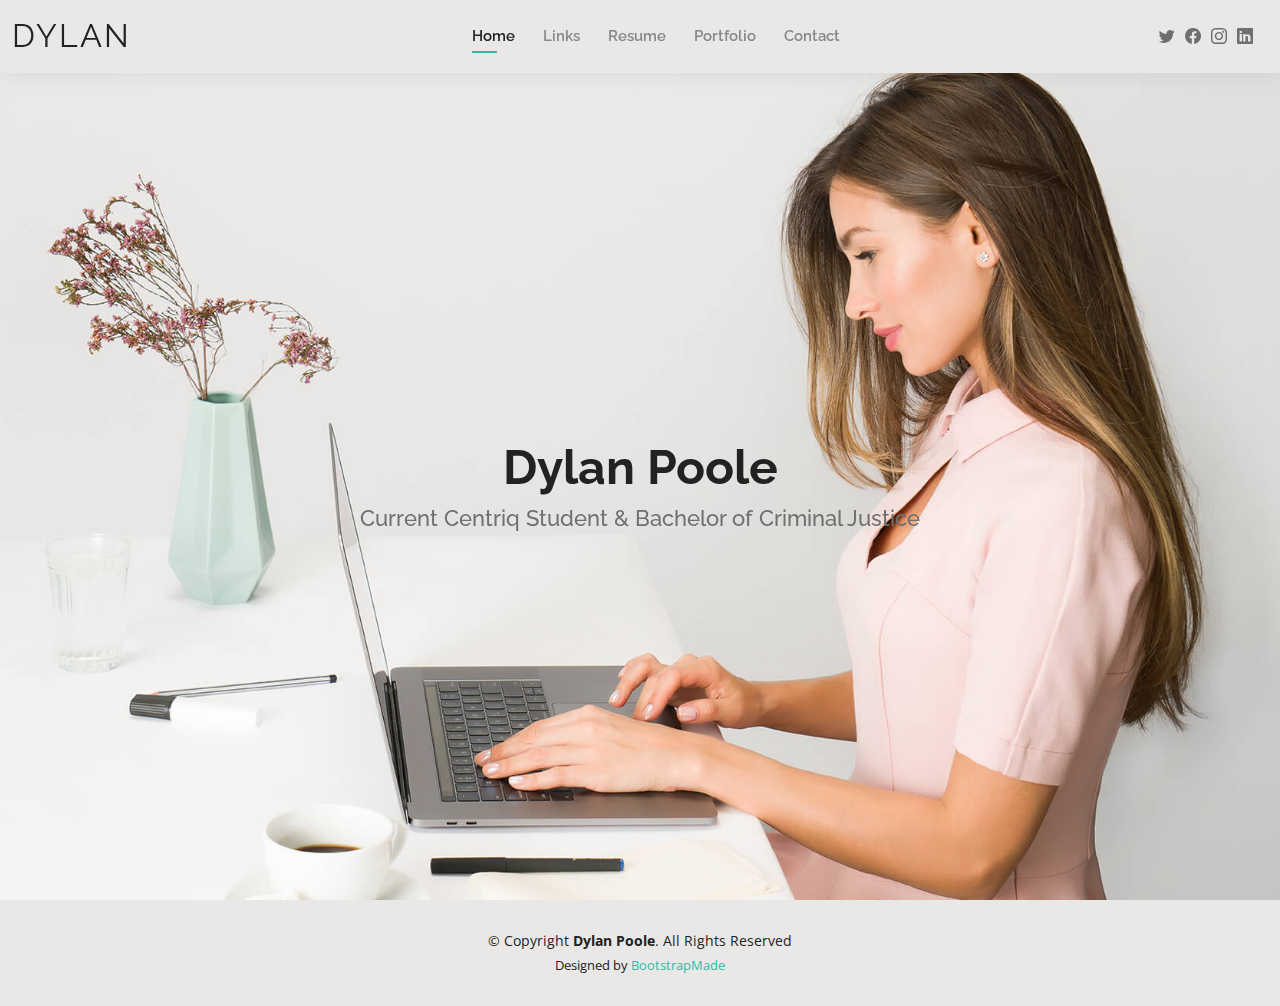
==== Dylan-Personal-Site/Dylan/index.html @ 77c1860e "Completed Stage 1 of personal site" ====
<!DOCTYPE html>
<html lang="en">

<head>
  <meta charset="utf-8">
  <meta content="width=device-width, initial-scale=1.0" name="viewport">

  <title>Dylan Bootstrap Template - Index</title>
  <meta content="" name="description">
  <meta content="" name="keywords">

  <!-- Favicons -->
  <link href="assets/img/favicon.png" rel="icon">
  <link href="assets/img/apple-touch-icon.png" rel="apple-touch-icon">

  <!-- Google Fonts -->
  <link href="https://fonts.googleapis.com/css?family=Open+Sans:300,300i,400,400i,600,600i,700,700i|Raleway:300,300i,400,400i,500,500i,600,600i,700,700i|Poppins:300,300i,400,400i,500,500i,600,600i,700,700i" rel="stylesheet">

  <!-- Vendor CSS Files -->
  <link href="assets/vendor/aos/aos.css" rel="stylesheet">
  <link href="assets/vendor/bootstrap/css/bootstrap.min.css" rel="stylesheet">
  <link href="assets/vendor/bootstrap-icons/bootstrap-icons.css" rel="stylesheet">
  <link href="assets/vendor/boxicons/css/boxicons.min.css" rel="stylesheet">
  <link href="assets/vendor/glightbox/css/glightbox.min.css" rel="stylesheet">
  <link href="assets/vendor/swiper/swiper-bundle.min.css" rel="stylesheet">

  <!-- Template Main CSS File -->
  <link href="assets/css/style.css" rel="stylesheet">

  <!-- =======================================================
  * Template Name: Kelly - v4.8.1
  * Template URL: https://bootstrapmade.com/kelly-free-bootstrap-cv-resume-html-template/
  * Author: BootstrapMade.com
  * License: https://bootstrapmade.com/license/
  ======================================================== -->
</head>

<body>

  <!-- ======= Header ======= -->
  <header id="header" class="fixed-top">
    <div class="container-fluid d-flex justify-content-between align-items-center">

      <h1 class="logo me-auto me-lg-0"><a href="index.html">Dylan</a></h1>
      <!-- Uncomment below if you prefer to use an image logo -->
      <!-- <a href="index.html" class="logo"><img src="assets/img/logo.png" alt="" class="img-fluid"></a>-->

      <nav id="navbar" class="navbar order-last order-lg-0">
        <ul>
          <li><a class="active" href="index.html">Home</a></li>
          <li><a href="links.html">Links</a></li>
          <li><a href="resume.html">Resume</a></li>
          <li><a href="portfolio.html">Portfolio</a></li>
          <li><a href="contact.html">Contact</a></li>
        </ul>
        <i class="bi bi-list mobile-nav-toggle"></i>
      </nav><!-- .navbar -->

      <div class="header-social-links">
        <a href="#" class="twitter"><i class="bi bi-twitter"></i></a>
        <a href="#" class="facebook"><i class="bi bi-facebook"></i></a>
        <a href="#" class="instagram"><i class="bi bi-instagram"></i></a>
        <a href="#" class="linkedin"><i class="bi bi-linkedin"></i></i></a>
      </div>

    </div>

  </header><!-- End Header -->

  <!-- ======= Hero Section ======= -->
  <section id="hero" class="d-flex align-items-center">
    <div class="container d-flex flex-column align-items-center" data-aos="zoom-in" data-aos-delay="100">
      <h1>Dylan Poole</h1>
      <h2>Current Centriq Student & Bachelor of Criminal Justice</h2>
    </div>
  </section><!-- End Hero -->

  <!-- ======= Footer ======= -->
  <footer id="footer">
    <div class="container">
      <div class="copyright">
        &copy; Copyright <strong><span>Dylan Poole</span></strong>. All Rights Reserved
      </div>
      <div class="credits">
        <!-- All the links in the footer should remain intact. -->
        <!-- You can delete the links only if you purchased the pro version. -->
        <!-- Licensing information: https://bootstrapmade.com/license/ -->
        <!-- Purchase the pro version with working PHP/AJAX contact form: https://bootstrapmade.com/kelly-free-bootstrap-cv-resume-html-template/ -->
        Designed by <a href="https://bootstrapmade.com/">BootstrapMade</a>
      </div>
    </div>
  </footer><!-- End  Footer -->

  <div id="preloader"></div>
  <a href="#" class="back-to-top d-flex align-items-center justify-content-center"><i class="bi bi-arrow-up-short"></i></a>

  <!-- Vendor JS Files -->
  <script src="assets/vendor/purecounter/purecounter_vanilla.js"></script>
  <script src="assets/vendor/aos/aos.js"></script>
  <script src="assets/vendor/bootstrap/js/bootstrap.bundle.min.js"></script>
  <script src="assets/vendor/glightbox/js/glightbox.min.js"></script>
  <script src="assets/vendor/isotope-layout/isotope.pkgd.min.js"></script>
  <script src="assets/vendor/swiper/swiper-bundle.min.js"></script>
  <script src="assets/vendor/waypoints/noframework.waypoints.js"></script>
  <script src="assets/vendor/php-email-form/validate.js"></script>

  <!-- Template Main JS File -->
  <script src="assets/js/main.js"></script>

</body>

</html>
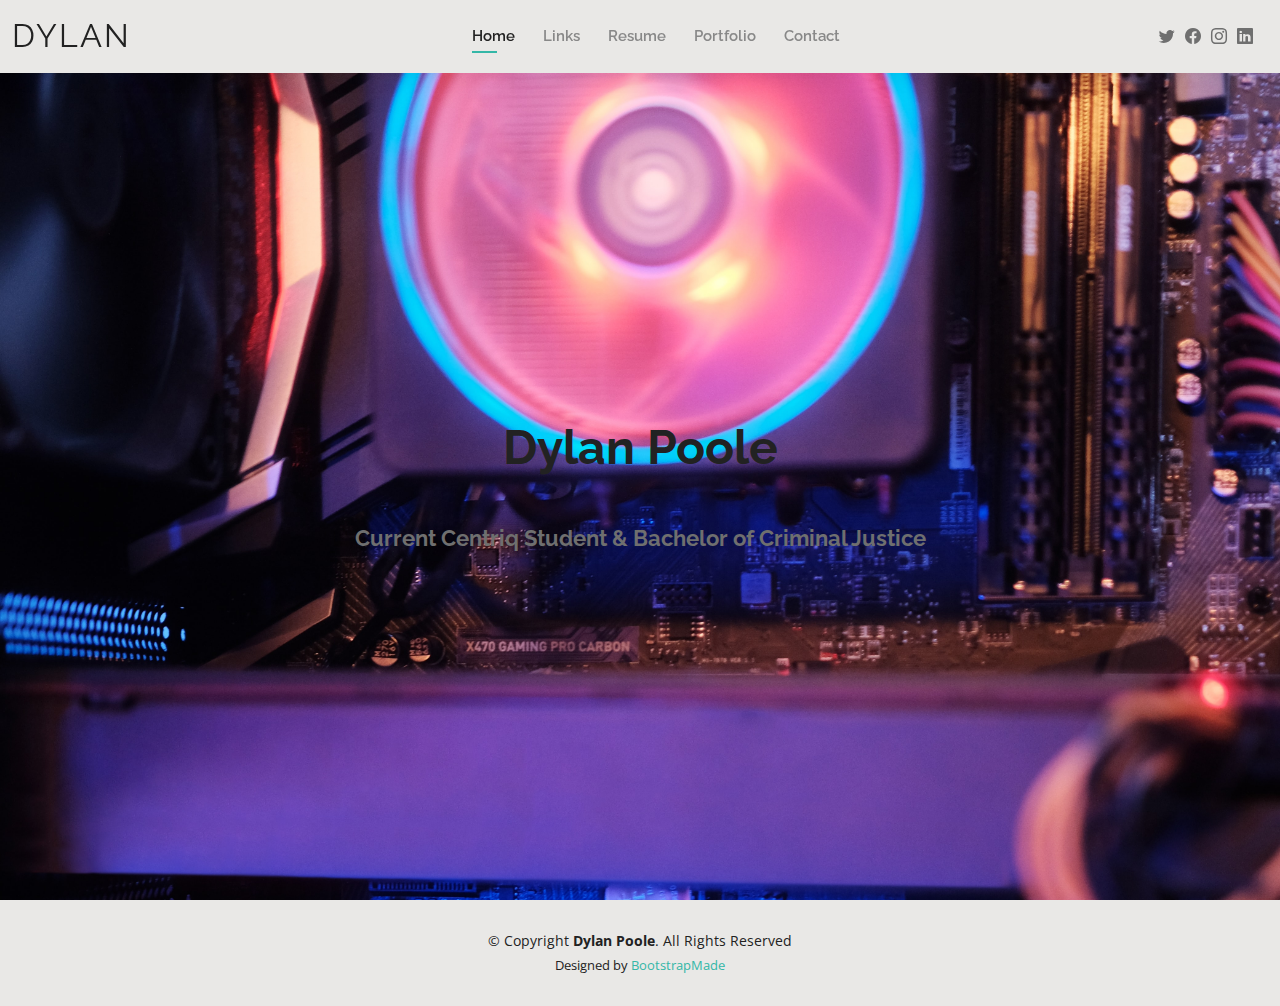
==== commit d0c716f9: "Added a typing script, but its not functioning, and changed the portfolio details to dungeon details" ====
--- a/Dylan-Personal-Site/Dylan/index.html
+++ b/Dylan-Personal-Site/Dylan/index.html
@@ -69,9 +69,9 @@
 
   <!-- ======= Hero Section ======= -->
   <section id="hero" class="d-flex align-items-center">
-    <div class="container d-flex flex-column align-items-center" data-aos="zoom-in" data-aos-delay="100">
-      <h1>Dylan Poole</h1>
-      <h2>Current Centriq Student & Bachelor of Criminal Justice</h2>
+    <div class="container d-flex flex-column align-items-center">
+      <h1 class="animate-typing" data-animate-loop="true" data-type-speed="200" data-type-delay="200" data-type-speed="50" data-type-remove-delays="500">Dylan Poole</h1>
+        <h2 class="animate-typing" data-animate-loop="true" data-type-speed="200" data-type-delay="200" data-type-speed="50" data-type-remove-delays="500">Current Centriq Student & Bachelor of Criminal Justice</h2>
     </div>
   </section><!-- End Hero -->
 
@@ -106,6 +106,7 @@
 
   <!-- Template Main JS File -->
   <script src="assets/js/main.js"></script>
+  <script src="assets/js/jquery.animateTyping.js"></script>
 
 </body>
 
--- a/Dylan-Personal-Site/Dylan/assets/css/style.css
+++ b/Dylan-Personal-Site/Dylan/assets/css/style.css
@@ -431,7 +431,7 @@
 #hero {
   width: 100%;
   height: 100vh;
-  background: url("../img/hero-bg.jpg") top right;
+  background: url("../img/UnsplashPics/samsung-memory-tWEo5fPM8gk-unsplash.jpg") top right;
   background-size: cover;
 }
 
@@ -496,16 +496,17 @@
     right: 0;
   }
 
-  #hero h1 {
+  #hero h1 .animate-typing{
     font-size: 28px;
     line-height: 36px;
   }
 
-  #hero h2 {
+  #hero h2 .animate-typing{
     font-size: 18px;
     line-height: 24px;
   }
 }
+
 
 /*--------------------------------------------------------------
 # Sections General
@@ -1307,4 +1308,13 @@
 
 #footer .credits a {
   color: #34b7a7;
+}
+
+/* Animate Typing Plugin */
+
+.animate-typing {
+  font-size: 30px;
+  font-weight: bold;
+  text-align: center;
+  padding: 20px;
 }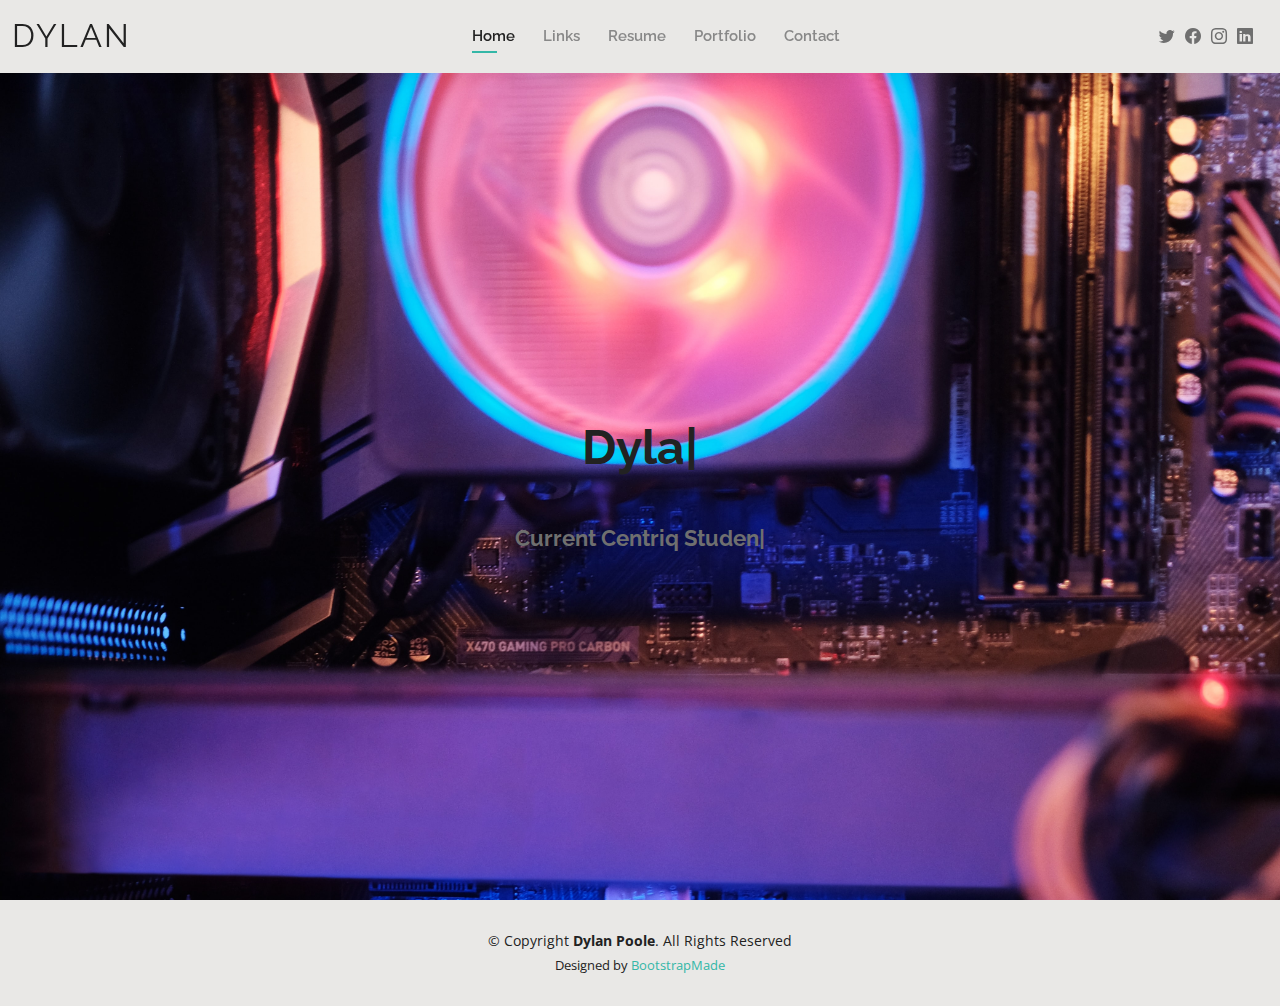
==== commit be8c27c7: "Added jQuery library to make jQuery plugin(s) function" ====
--- a/Dylan-Personal-Site/Dylan/index.html
+++ b/Dylan-Personal-Site/Dylan/index.html
@@ -26,6 +26,7 @@
 
   <!-- Template Main CSS File -->
   <link href="assets/css/style.css" rel="stylesheet">
+  <link href="assets/css/animatetyping.css" rel="stylesheet">
 
   <!-- =======================================================
   * Template Name: Kelly - v4.8.1
@@ -70,8 +71,8 @@
   <!-- ======= Hero Section ======= -->
   <section id="hero" class="d-flex align-items-center">
     <div class="container d-flex flex-column align-items-center">
-      <h1 class="animate-typing" data-animate-loop="true" data-type-speed="200" data-type-delay="200" data-type-speed="50" data-type-remove-delays="500">Dylan Poole</h1>
-        <h2 class="animate-typing" data-animate-loop="true" data-type-speed="200" data-type-delay="200" data-type-speed="50" data-type-remove-delays="500">Current Centriq Student & Bachelor of Criminal Justice</h2>
+      <h1 class="animate-typing" data-animate-loop="false" data-type-speed="200" data-type-delay="200" data-type-speed="50" data-type-remove-delays="500" >Dylan Poole</h1>
+        <h2 class="animate-typing" data-animate-loop="false" data-type-speed="35" data-type-delay="200" data-type-speed="50" data-type-remove-delays="500"">Current Centriq Student & Bachelor of Criminal Justice</h2>
     </div>
   </section><!-- End Hero -->
 
@@ -105,6 +106,7 @@
   <script src="assets/vendor/php-email-form/validate.js"></script>
 
   <!-- Template Main JS File -->
+  <script src="assets/js/jquery-3.6.0.min.js"></script>
   <script src="assets/js/main.js"></script>
   <script src="assets/js/jquery.animateTyping.js"></script>
 
--- a/Dylan-Personal-Site/Dylan/assets/css/style.css
+++ b/Dylan-Personal-Site/Dylan/assets/css/style.css
@@ -496,12 +496,12 @@
     right: 0;
   }
 
-  #hero h1 .animate-typing{
+  #hero h1 {
     font-size: 28px;
     line-height: 36px;
   }
 
-  #hero h2 .animate-typing{
+  #hero h2 {
     font-size: 18px;
     line-height: 24px;
   }
@@ -1140,6 +1140,130 @@
 .portfolio-details .portfolio-description p {
   padding: 0;
 }
+/* Dungeon */
+.dungeon-details {
+  padding-top: 0;
+}
+
+.dungeon-details .dungeon-details-slider img {
+  width: 100%;
+}
+
+.dungeon-details .dungeon-details-slider .swiper-pagination {
+  margin-top: 20px;
+  position: relative;
+}
+
+.dungeon-details .dungeon-details-slider .swiper-pagination .swiper-pagination-bullet {
+  width: 12px;
+  height: 12px;
+  background-color: #fff;
+  opacity: 1;
+  border: 1px solid #34b7a7;
+}
+
+.dungeon-details .dungeon-details-slider .swiper-pagination .swiper-pagination-bullet-active {
+  background-color: #34b7a7;
+}
+
+.dungeon-details .dungeon-info {
+  padding: 30px;
+  box-shadow: 0px 0 30px rgba(34, 34, 34, 0.08);
+}
+
+.dungeon-dungeon-info h3 {
+  font-size: 22px;
+  font-weight: 700;
+  margin-bottom: 20px;
+  padding-bottom: 20px;
+  border-bottom: 1px solid #eee;
+}
+
+.dungeon-details .dungeon-info ul {
+  list-style: none;
+  padding: 0;
+  font-size: 15px;
+}
+
+.dungeon-details .dungeon-info ul li+li {
+  margin-top: 10px;
+}
+
+.dungeon-details .dungeon-description {
+  padding-top: 30px;
+}
+
+.dungeon-details .dungeon-description h2 {
+  font-size: 26px;
+  font-weight: 700;
+  margin-bottom: 20px;
+}
+
+.dungeon-details .dungeon-description p {
+  padding: 0;
+}
+/* StoreFront */
+.storefront-details {
+  padding-top: 0;
+}
+
+.storefront-details .storefront-details-slider img {
+  width: 100%;
+}
+
+.storefront-details .storefront-details-slider .swiper-pagination {
+  margin-top: 20px;
+  position: relative;
+}
+
+.storefront-details .storefront-details-slider .swiper-pagination .swiper-pagination-bullet {
+  width: 12px;
+  height: 12px;
+  background-color: #fff;
+  opacity: 1;
+  border: 1px solid #34b7a7;
+}
+
+.storefront-details .storefront-details-slider .swiper-pagination .swiper-pagination-bullet-active {
+  background-color: #34b7a7;
+}
+
+.storefront-details .storefront-info {
+  padding: 30px;
+  box-shadow: 0px 0 30px rgba(34, 34, 34, 0.08);
+}
+
+.storefront-storefront-info h3 {
+  font-size: 22px;
+  font-weight: 700;
+  margin-bottom: 20px;
+  padding-bottom: 20px;
+  border-bottom: 1px solid #eee;
+}
+
+.storefront-details .storefront-info ul {
+  list-style: none;
+  padding: 0;
+  font-size: 15px;
+}
+
+.storefront-details .storefront-info ul li+li {
+  margin-top: 10px;
+}
+
+.storefront-details .storefront-description {
+  padding-top: 30px;
+}
+
+.storefront-details .storefront-description h2 {
+  font-size: 26px;
+  font-weight: 700;
+  margin-bottom: 20px;
+}
+
+.storefront-details .storefront-description p {
+  padding: 0;
+}
 
 /*--------------------------------------------------------------
 # Contact
@@ -1308,13 +1432,4 @@
 
 #footer .credits a {
   color: #34b7a7;
-}
-
-/* Animate Typing Plugin */
-
-.animate-typing {
-  font-size: 30px;
-  font-weight: bold;
-  text-align: center;
-  padding: 20px;
 }--- a/Dylan-Personal-Site/Dylan/assets/css/animatetyping.css
+++ b/Dylan-Personal-Site/Dylan/assets/css/animatetyping.css
@@ -0,0 +1,8 @@
+/* Animate Typing Plugin */
+
+.animate-typing {
+    font-size: 30px;
+    font-weight: bold;
+    text-align: center;
+    padding: 20px;
+  }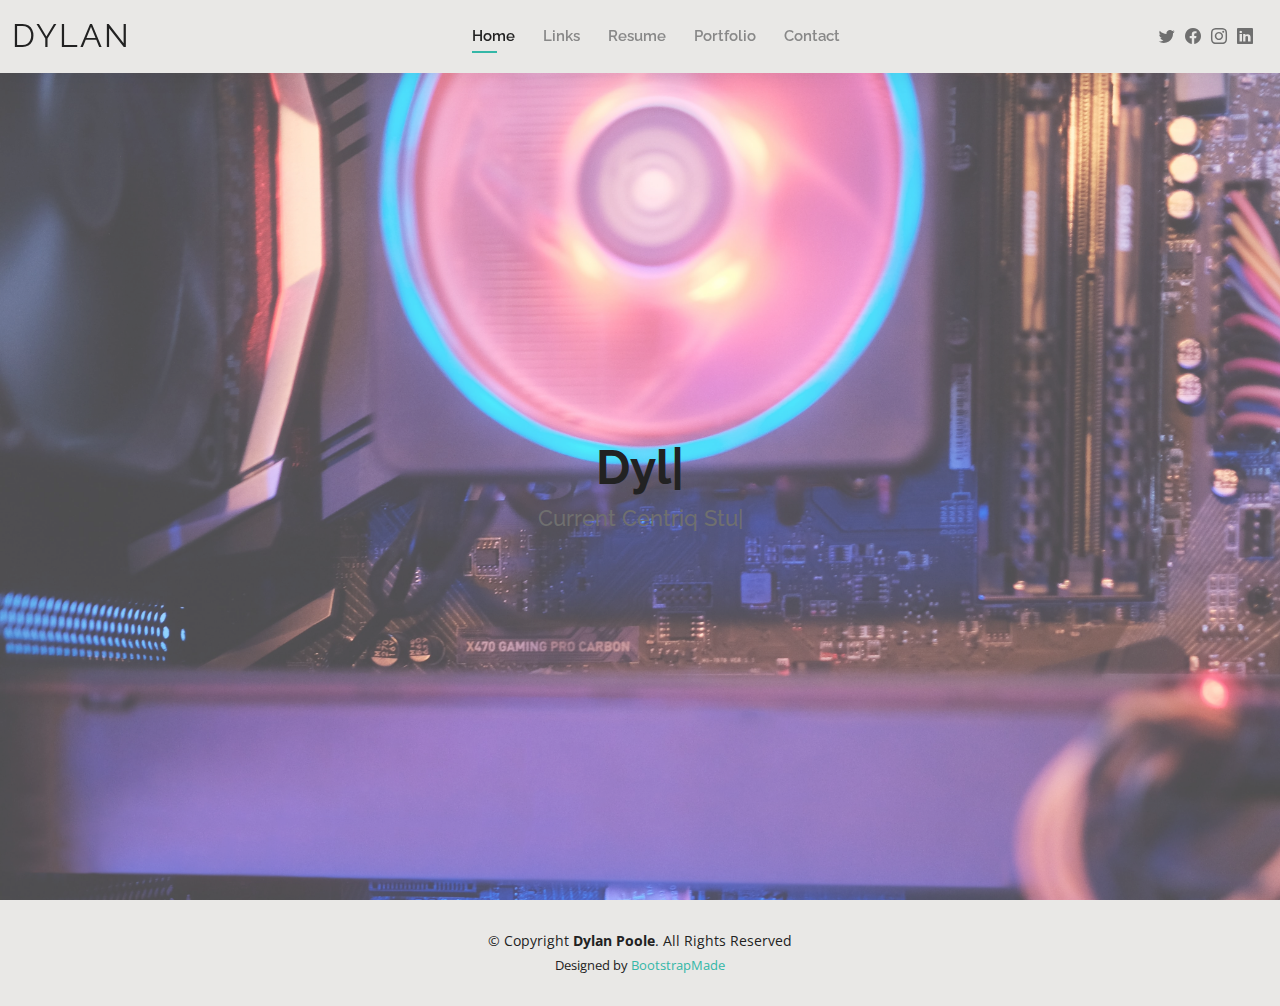
==== commit e1133559: "Deleted Placeholder pictures" ====
--- a/Dylan-Personal-Site/Dylan/index.html
+++ b/Dylan-Personal-Site/Dylan/index.html
@@ -26,7 +26,7 @@
 
   <!-- Template Main CSS File -->
   <link href="assets/css/style.css" rel="stylesheet">
-  <link href="assets/css/animatetyping.css" rel="stylesheet">
+  
 
   <!-- =======================================================
   * Template Name: Kelly - v4.8.1
--- a/Dylan-Personal-Site/Dylan/assets/css/style.css
+++ b/Dylan-Personal-Site/Dylan/assets/css/style.css
@@ -435,6 +435,16 @@
   background-size: cover;
 }
 
+#hero:before {
+  content: "";
+  background: rgba(255, 255, 255, 0.3);
+  position: absolute;
+  bottom: 0;
+  top: 0;
+  left: 0;
+  right: 0;
+}
+
 #hero .container {
   padding-top: 70px;
   position: relative;
@@ -488,7 +498,7 @@
 @media (max-width: 992px) {
   #hero:before {
     content: "";
-    background: rgba(255, 255, 255, 0.8);
+    background: rgba(255, 255, 255, 0.3);
     position: absolute;
     bottom: 0;
     top: 0;
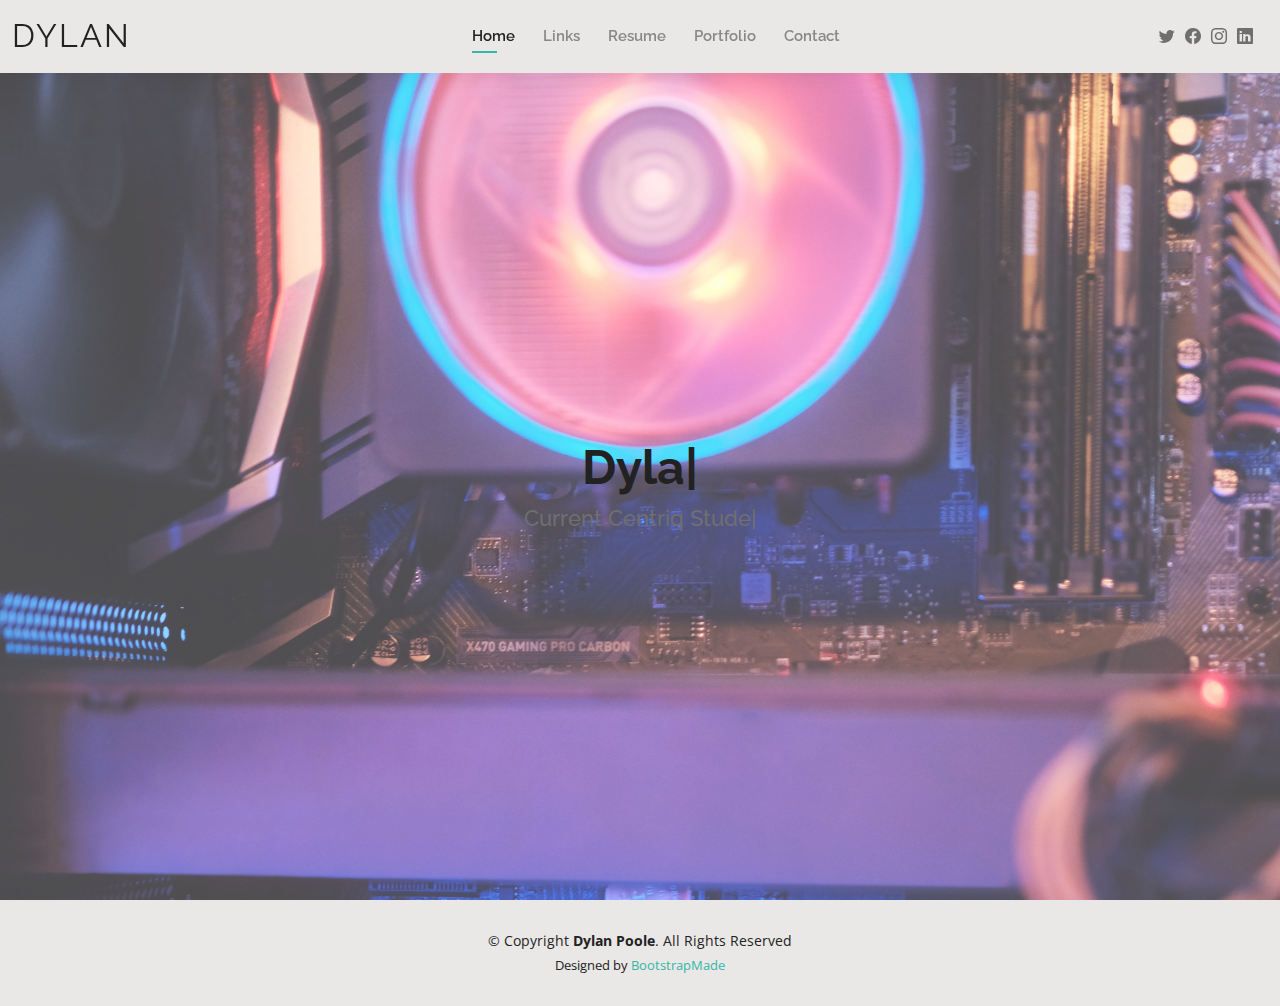
==== commit 3612046f: "Updated Title Names" ====
--- a/Dylan-Personal-Site/Dylan/index.html
+++ b/Dylan-Personal-Site/Dylan/index.html
@@ -5,7 +5,7 @@
   <meta charset="utf-8">
   <meta content="width=device-width, initial-scale=1.0" name="viewport">
 
-  <title>Dylan Bootstrap Template - Index</title>
+  <title>Dylan Poole Personal Site - Index</title>
   <meta content="" name="description">
   <meta content="" name="keywords">
 
